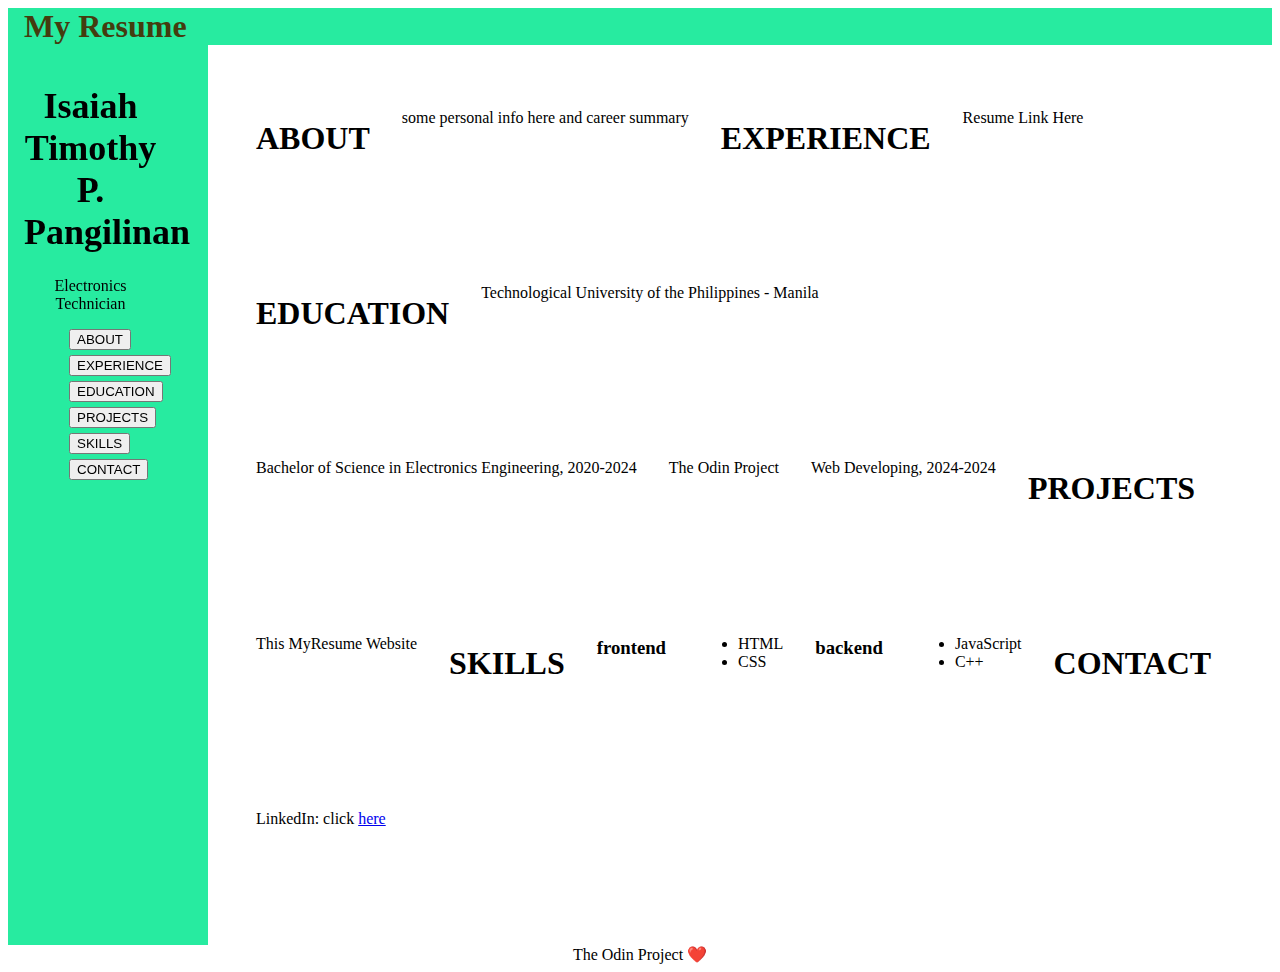
==== index.html @ a1f8e15a "my not so good resume yet" ====
<!DOCTYPE html>
<html lang="en">
<head>
    <meta charset="UTF-8">
    <meta name="viewport" content="width=device-width, initial-scale=1.0">
    <meta http-equiv="X-UA-Compatible" content="IE=edge">
    <link rel="stylesheet" href="styles.css">
    <title>My Resume</title>
</head>
<body>

   

<div class="topbar">
    My Resume
</div>
<div class="topbardummy"></div>


<div class="body">

<div class="leftsidebar">
    <h1 class="tophead">Isaiah Timothy P. Pangilinan</h1>
    <p id="role">Electronics Technician</p>
    <ul>
        <button class="topbuttons">ABOUT</button>
        <button class="topbuttons">EXPERIENCE</button>
        <button class="topbuttons">EDUCATION</button>
        <button class="topbuttons">PROJECTS</button>
        <button class="topbuttons">SKILLS</button>
        <button class="topbuttons">CONTACT</button>
    </ul>
</div>
<div class="leftsidebardummy"></div>

<div class="container">
    <h2 class="mainheads">ABOUT</h2>
        <p>some personal info here and career summary</p>


    <h2 class="mainheads">EXPERIENCE</h2>
        <p> Resume Link Here</p>


    <h2 class="mainheads">EDUCATION</h2>
        <p>Technological University of the Philippines - Manila</p>
        <p>Bachelor of Science in Electronics Engineering, 2020-2024</p>
        <p>The Odin Project</p>
        <p>Web Developing, 2024-2024</p>


    <h2 class="mainheads">PROJECTS</h2>
        <p> This MyResume Website</p>


    <h2 class="mainheads">SKILLS</h2>
        <h3>frontend</h3>
        <ul>
            <li>HTML</li>
            <li>CSS</li>
        </ul>
        <h3>backend</h3>
        <ul>
            <li>JavaScript</li>
            <li>C++</li>
        </ul>

    <h2 class="mainheads">CONTACT</h2>
        <p>LinkedIn: click <a href="here.html">here</a> </p>

</div>

</div>

<div class="footer">
    The Odin Project ❤️
  </div>


</body>
</html>
---- styles.css ----
body{
    display: flex;
    flex-direction: column;
}

.topbar{
    background: rgb(39, 235, 160);
    color: rgb(68, 60, 15);
    display: flex;
    align-items: center;
    padding: 0 16px;
    font-size: 32px;
    font-weight: 900;

}
.topbardummy{
    background: rgb(39, 235, 160);
    color: rgb(68, 60, 15);
    display: flex;
    align-items: center;
    padding: 0 16px;
    font-size: 32px;
    font-weight: 900;

}


.body{
    margin: 0;
    min-height: 100vh;
    flex: 1;
    display: flex;
}


.leftsidebar{
    background: rgb(39, 235, 160);
    width: 165px;
    flex-shrink: 0;
    padding: 16px;
    left: 1;
    top: 1;
    box-sizing: border-box;
    position: fixed;
}
.leftsidebardummy{
    background: rgb(39, 235, 160);
    width: 200px;
    flex-shrink: 0;
    padding: 16px;
    box-sizing: border-box;
    
}

.container{
    padding: 48px;
    display: flex;
    flex-wrap: wrap;
    gap: 32px;
}
  

.topbuttons{
    display: block;
    margin: 5px;
}

div .tophead{
    font-size: 36px;
    text-align: center;
    
}
#role{
    text-align: center;
  
}

div .mainheads{
    font-weight: bold;
    font-size: 32px;
    text-align: center;

}
.footer {
    display: flex;
    align-items: center;
    justify-content: center;
  }
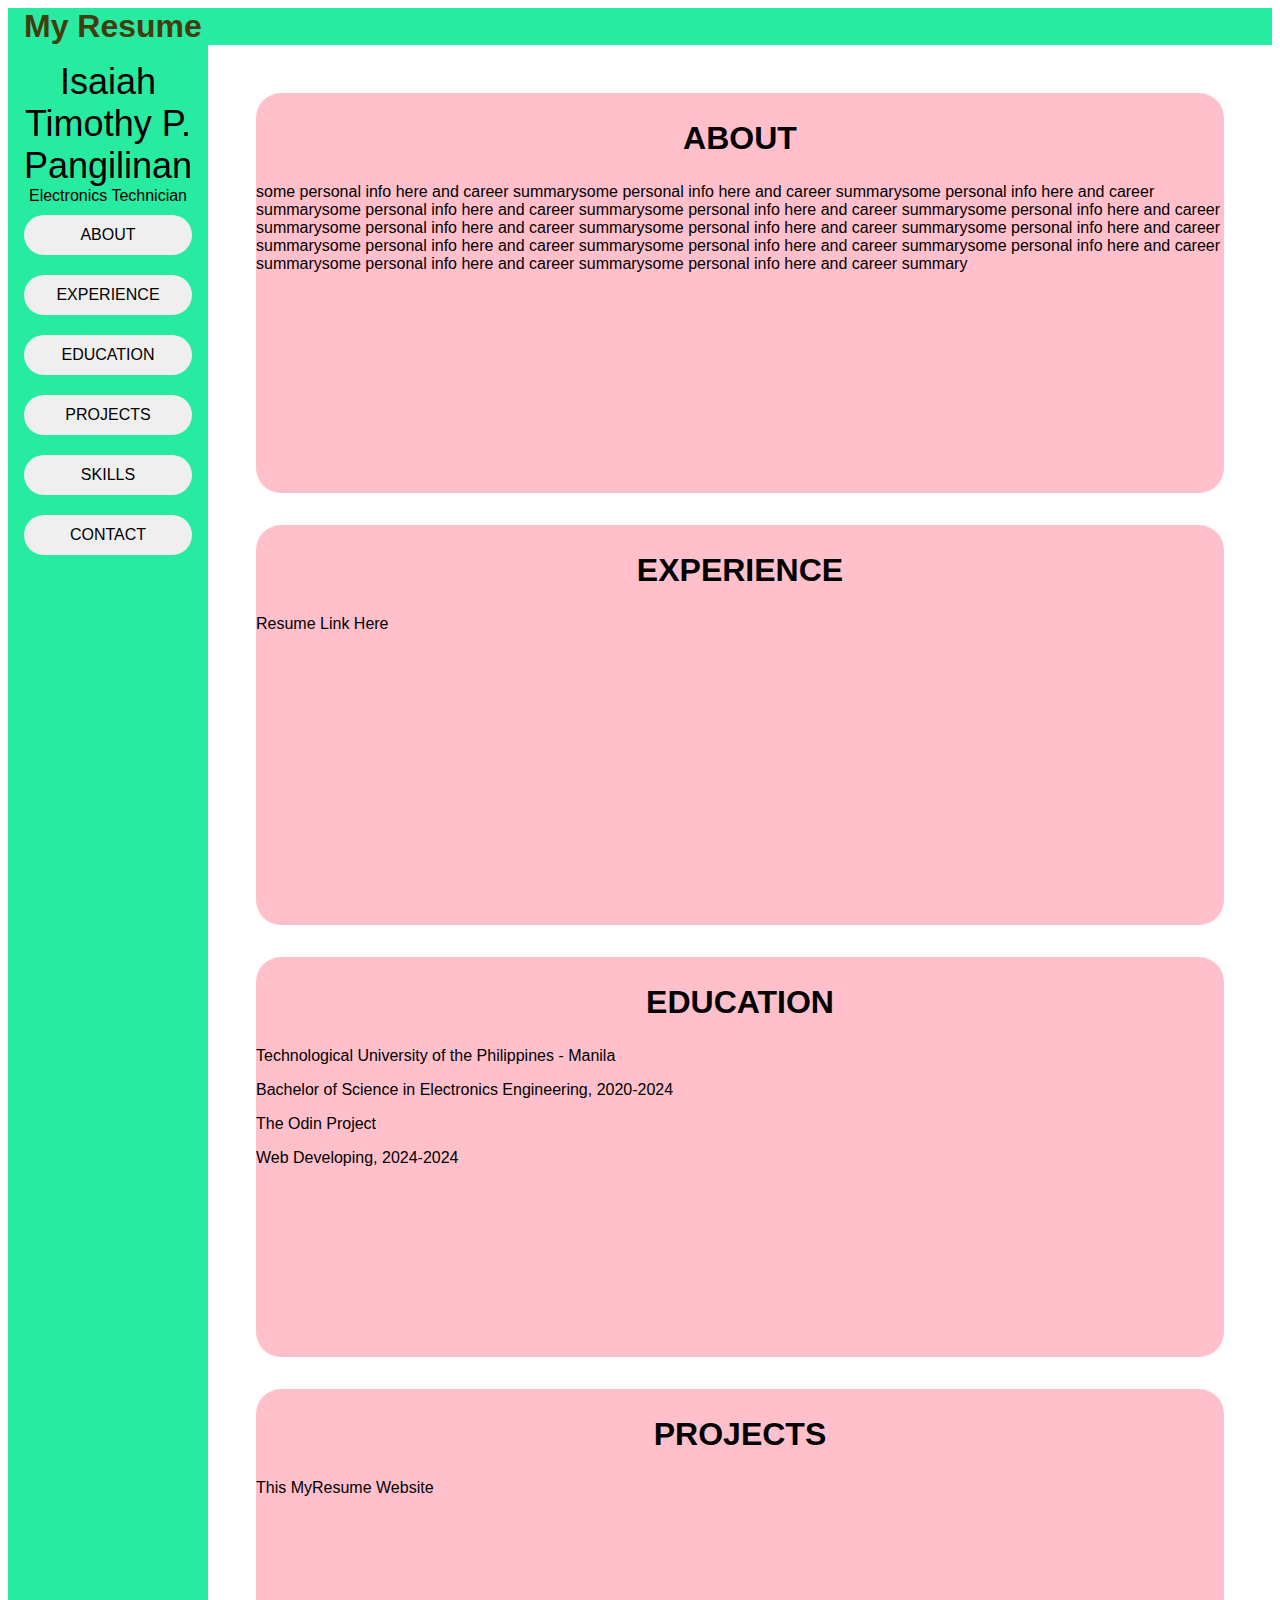
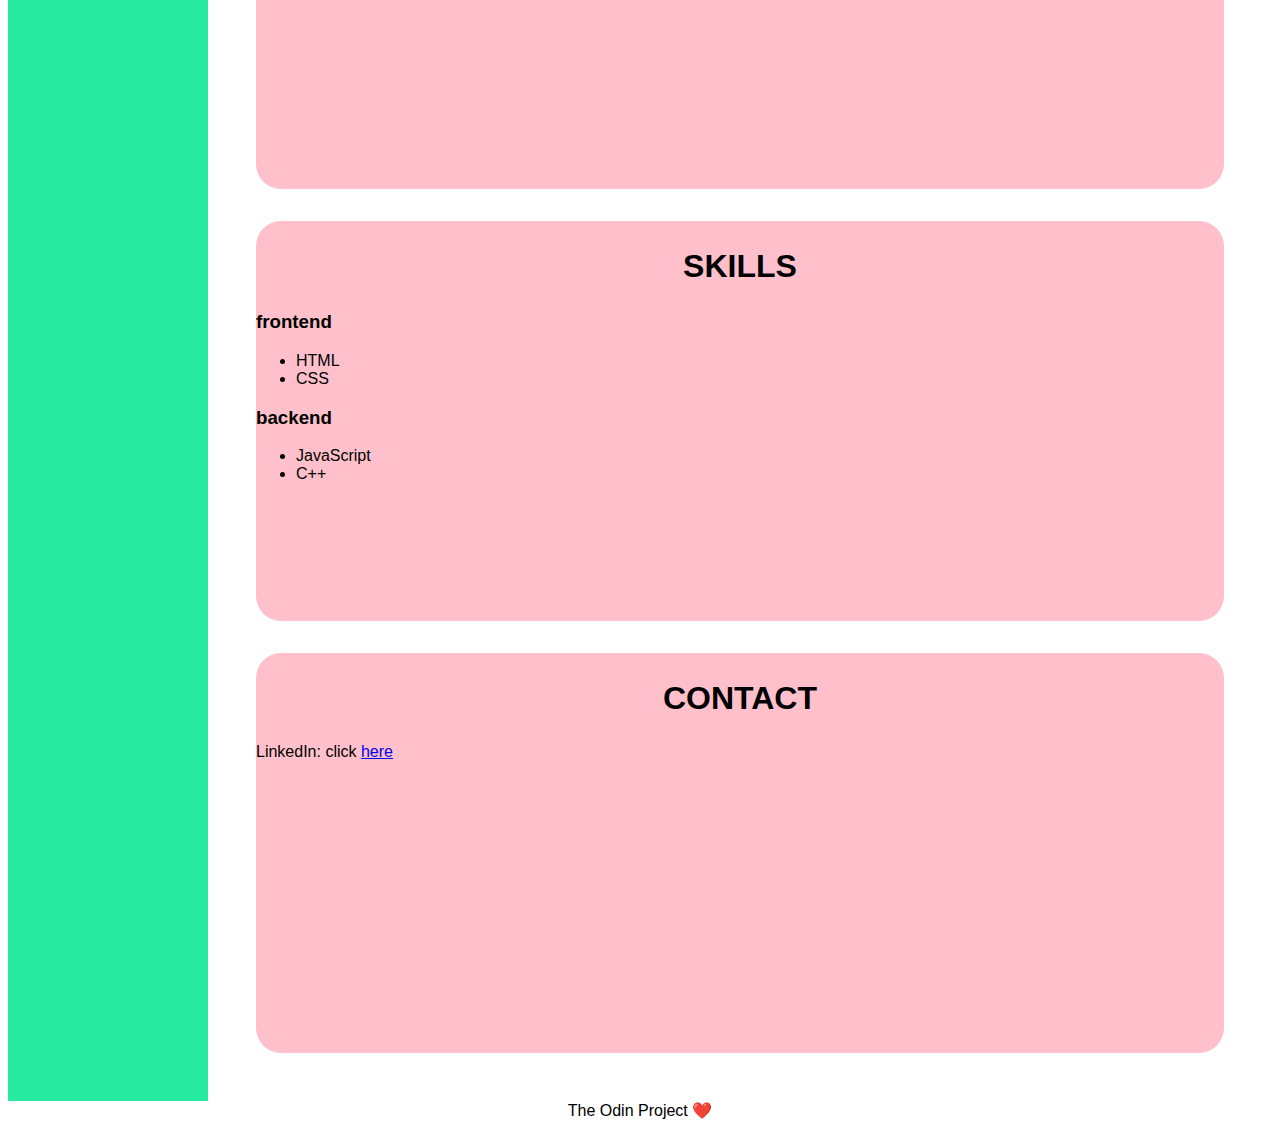
==== commit bcc08552: "autosizing and button animation" ====
--- a/index.html
+++ b/index.html
@@ -20,40 +20,46 @@
 <div class="body">
 
 <div class="leftsidebar">
-    <h1 class="tophead">Isaiah Timothy P. Pangilinan</h1>
-    <p id="role">Electronics Technician</p>
-    <ul>
-        <button class="topbuttons">ABOUT</button>
-        <button class="topbuttons">EXPERIENCE</button>
-        <button class="topbuttons">EDUCATION</button>
-        <button class="topbuttons">PROJECTS</button>
-        <button class="topbuttons">SKILLS</button>
-        <button class="topbuttons">CONTACT</button>
-    </ul>
+    <div class="myname">Isaiah Timothy P. Pangilinan</div>
+    <div id="role">Electronics Technician</div>
+    <div class="buttons">
+        <button class="sidebuttons">ABOUT</button>
+        <button class="sidebuttons">EXPERIENCE</button>
+        <button class="sidebuttons">EDUCATION</button>
+        <button class="sidebuttons">PROJECTS</button>
+        <button class="sidebuttons">SKILLS</button>
+        <button class="sidebuttons">CONTACT</button>
+    </div>
 </div>
-<div class="leftsidebardummy"></div>
+
 
 <div class="container">
-    <h2 class="mainheads">ABOUT</h2>
-        <p>some personal info here and career summary</p>
+    <div class="about"> 
+        <h2 class="mainheads">ABOUT</h2>
+        <p>some personal info here and career summarysome personal info here and career summarysome personal info here and career summarysome personal info here and career summarysome personal info here and career summarysome personal info here and career summarysome personal info here and career summarysome personal info here and career summarysome personal info here and career summarysome personal info here and career summarysome personal info here and career summarysome personal info here and career summarysome personal info here and career summarysome personal info here and career summary
+        </p>
+    </div>
 
+    <div class="experience">
+        <h2 class="mainheads">EXPERIENCE</h2>
+        <p> Resume Link Here</p>
+    </div>   
 
-    <h2 class="mainheads">EXPERIENCE</h2>
-        <p> Resume Link Here</p>
-
-
-    <h2 class="mainheads">EDUCATION</h2>
+    <div class="education">
+        <h2 class="mainheads">EDUCATION</h2>
         <p>Technological University of the Philippines - Manila</p>
         <p>Bachelor of Science in Electronics Engineering, 2020-2024</p>
         <p>The Odin Project</p>
         <p>Web Developing, 2024-2024</p>
+    </div>
 
+    <div class="projects">
+        <h2 class="mainheads">PROJECTS</h2>
+        <p> This MyResume Website</p>
+    </div>
 
-    <h2 class="mainheads">PROJECTS</h2>
-        <p> This MyResume Website</p>
-
-
-    <h2 class="mainheads">SKILLS</h2>
+    <div class="skills">
+        <h2 class="mainheads">SKILLS</h2>
         <h3>frontend</h3>
         <ul>
             <li>HTML</li>
@@ -64,9 +70,12 @@
             <li>JavaScript</li>
             <li>C++</li>
         </ul>
+    </div>
 
-    <h2 class="mainheads">CONTACT</h2>
+    <div class="contact">
+        <h2 class="mainheads">CONTACT</h2>
         <p>LinkedIn: click <a href="here.html">here</a> </p>
+    </div>
 
 </div>
 
--- a/styles.css
+++ b/styles.css
@@ -1,5 +1,6 @@
 
 body{
+    font-family: sans-serif;
     display: flex;
     flex-direction: column;
 }
@@ -36,15 +37,16 @@
 
 .leftsidebar{
     background: rgb(39, 235, 160);
-    width: 165px;
+    max-width: 200px;
+    width: auto;
     flex-shrink: 0;
     padding: 16px;
     left: 1;
     top: 1;
     box-sizing: border-box;
-    position: fixed;
+
 }
-.leftsidebardummy{
+/*.leftsidebardummy{
     background: rgb(39, 235, 160);
     width: 200px;
     flex-shrink: 0;
@@ -52,36 +54,86 @@
     box-sizing: border-box;
     
 }
+    */
+.myname{
+    font-size: 36px;
+    text-align: center;
+}
+#role{
+    text-align: center;
+}
+.buttons{
+    align-items: center;
+
+}
+.sidebuttons{
+    width: 80px;
+    height: 40px;
+    text-align: center;
+    font-size: 16px;
+    width: 100%;
+    margin-top: 10px;
+    margin-bottom: 10px;
+    border-radius: 25px;
+    border: none;
+    transition: transform .1s ease-in-out;
+    
+}
+.sidebuttons:hover{
+    transform: scale(1.15);
+}
+
 
 .container{
     padding: 48px;
     display: flex;
     flex-wrap: wrap;
+    flex-direction: row-reverse;
     gap: 32px;
+    max-width: 100%;
 }
-  
-
-.topbuttons{
-    display: block;
-    margin: 5px;
+.about, .experience, .education,
+.projects, .skills,.contact{
+    border-radius: 25px;
+    border-width: 3px;
+    border-color: rgb(23, 87, 143);
+    min-height: 400px;
+    height: auto;
+    width: 100%;
+    font-size: 2vw 2vh;
+    
+}
+.text{
+    height: auto;
 }
 
-div .tophead{
-    font-size: 36px;
-    text-align: center;
-    
+.about{
+    background-color: pink;
 }
-#role{
-    text-align: center;
-  
+.experience{
+    background-color: pink;
+}
+.education{
+    background-color: pink;
+}
+.projects{
+    background-color: pink;
+}
+.skills{
+    background-color: pink;
+}
+.contact{
+    background-color: pink;
 }
 
-div .mainheads{
+
+.mainheads{
     font-weight: bold;
     font-size: 32px;
     text-align: center;
 
 }
+
 .footer {
     display: flex;
     align-items: center;
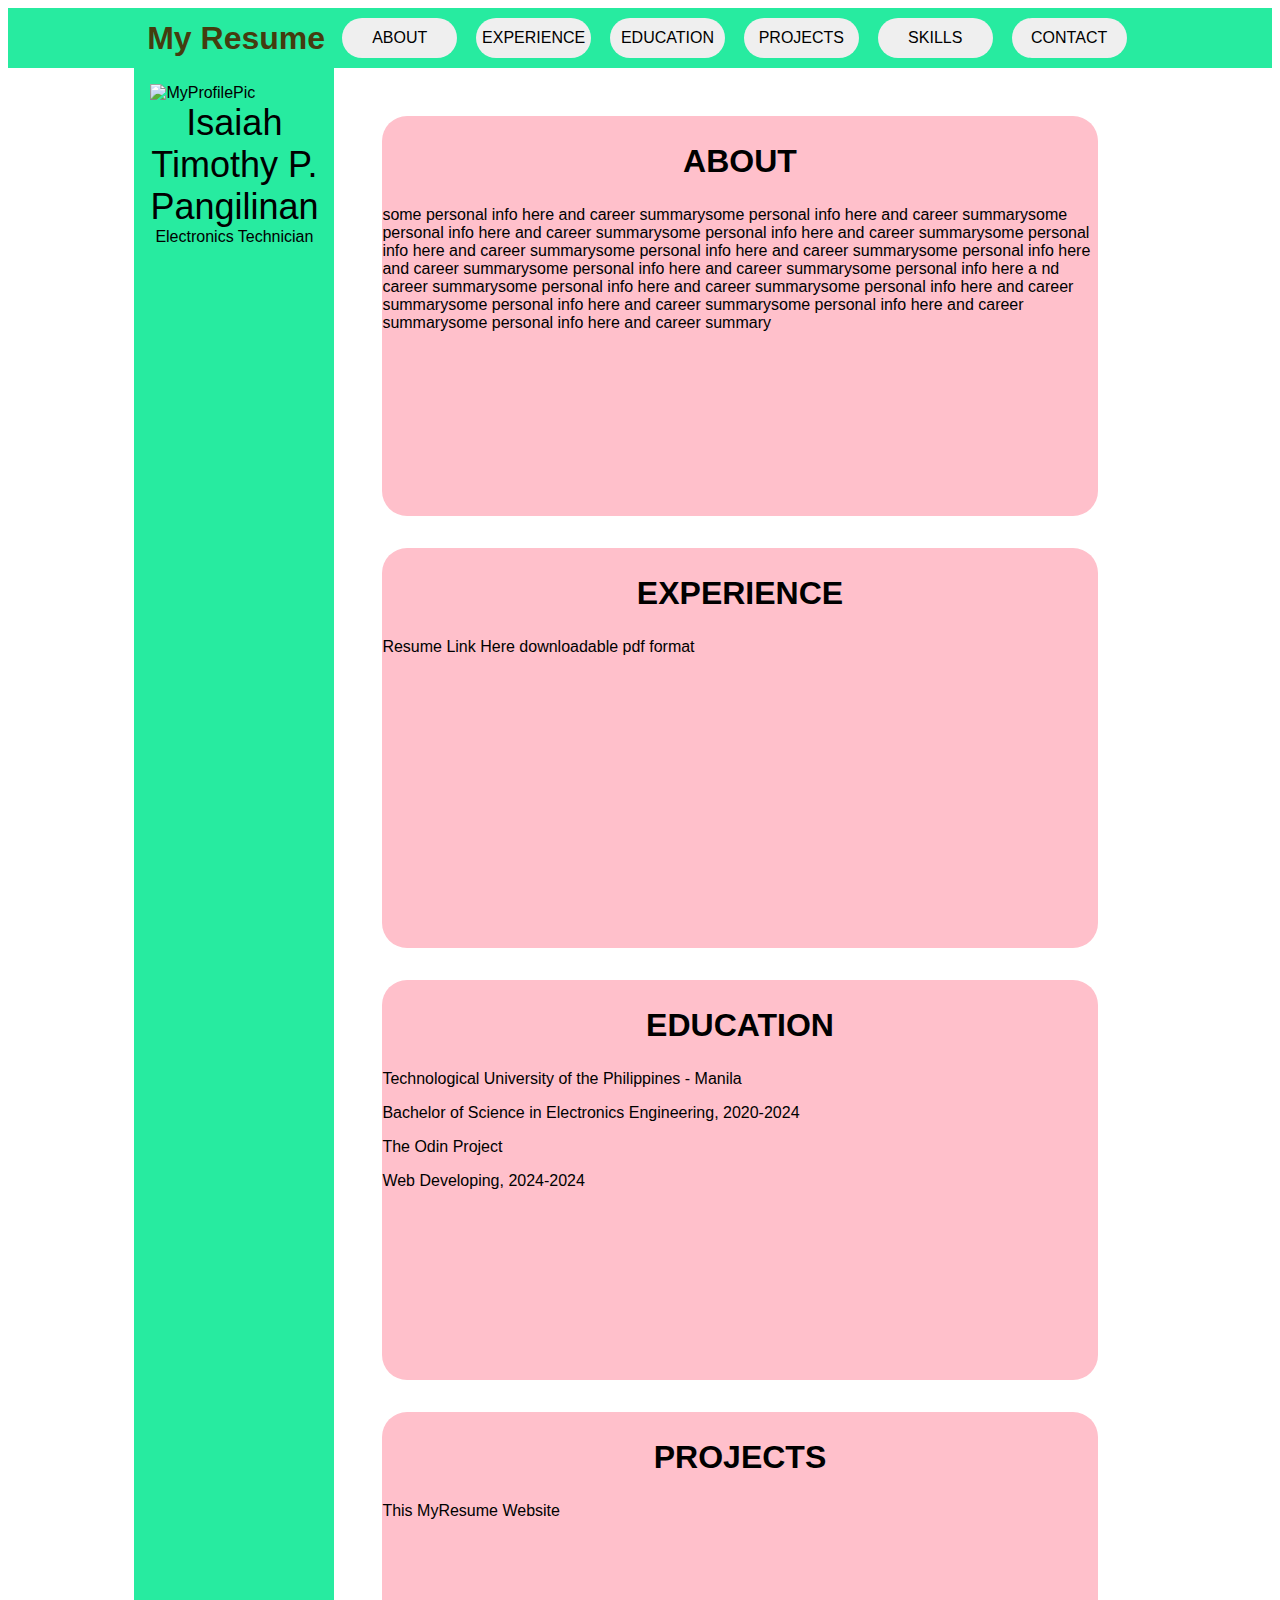
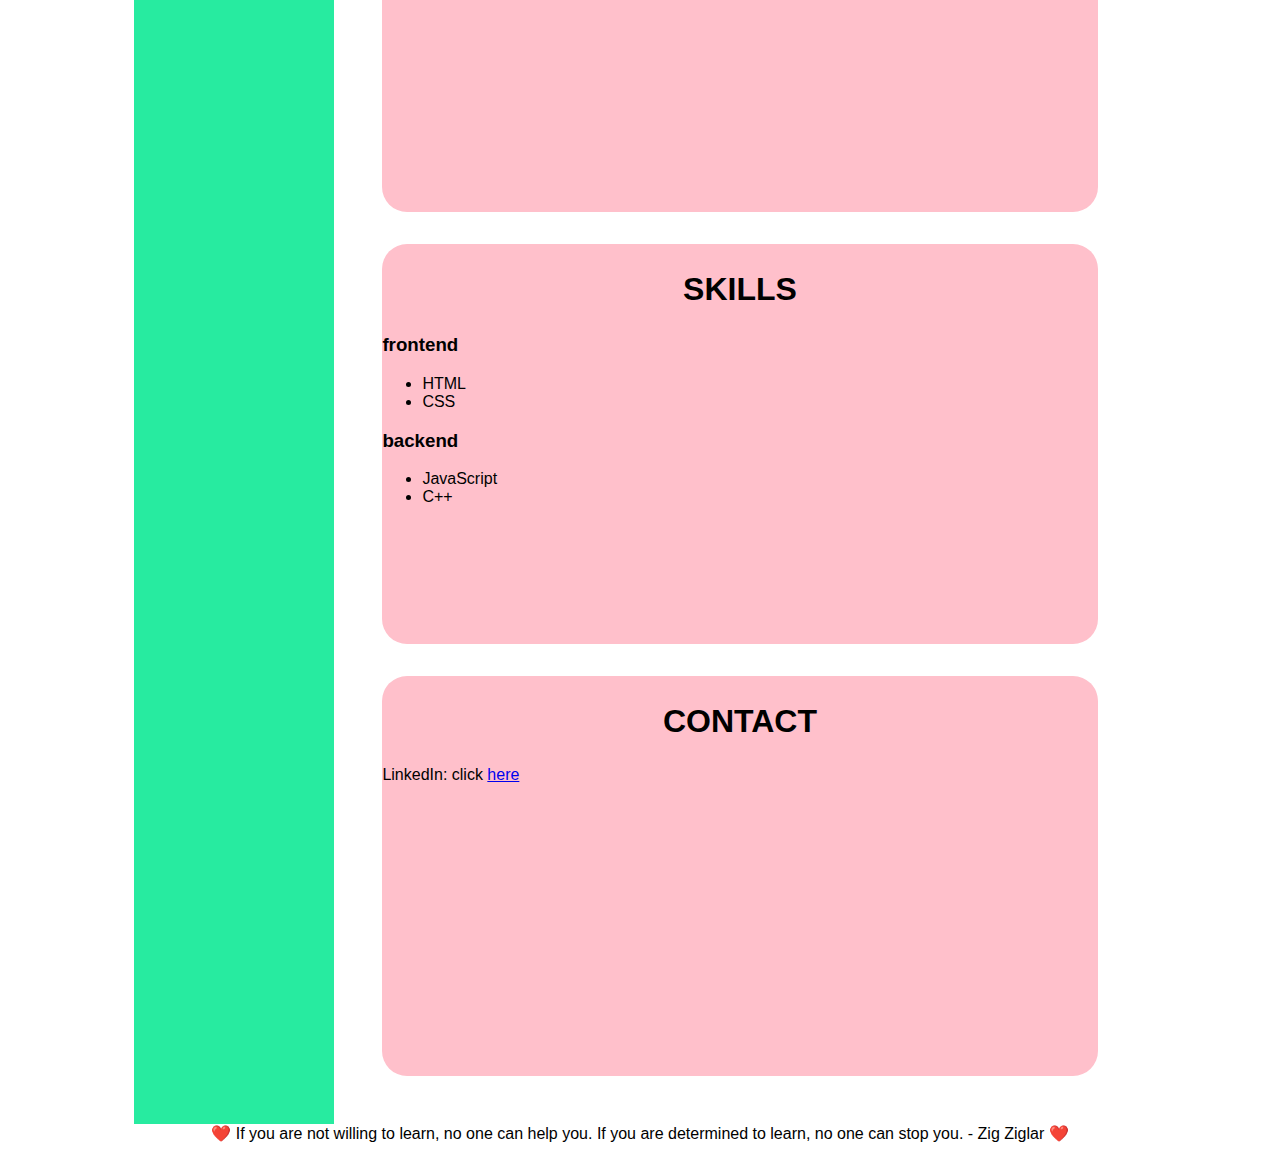
==== commit 2f126a60: "major changes sticky topbar button link" ====
--- a/index.html
+++ b/index.html
@@ -12,41 +12,48 @@
    
 
 <div class="topbar">
-    My Resume
+    <div id="resume">My Resume</div>
+    <div class="buttons">
+        <a href="#about"><button class="topbuttons" >ABOUT</button></a>
+        <a href="#experience"><button class="topbuttons" >EXPERIENCE</button></a>
+        <a href="#education"><button class="topbuttons" >EDUCATION</button></a>
+        <a href="#projects"><button class="topbuttons" >PROJECTS</button></a>
+        <a href="#skills"><button class="topbuttons" >SKILLS</button></a>
+        <a href="#contact"><button class="topbuttons" >CONTACT</button></a>
+    </div>
 </div>
-<div class="topbardummy"></div>
 
 
 <div class="body">
 
 <div class="leftsidebar">
+    <img id="profilepic" src="../MyResume/images/ProfilePic.jpg" alt="MyProfilePic">
     <div class="myname">Isaiah Timothy P. Pangilinan</div>
     <div id="role">Electronics Technician</div>
-    <div class="buttons">
-        <button class="sidebuttons">ABOUT</button>
-        <button class="sidebuttons">EXPERIENCE</button>
-        <button class="sidebuttons">EDUCATION</button>
-        <button class="sidebuttons">PROJECTS</button>
-        <button class="sidebuttons">SKILLS</button>
-        <button class="sidebuttons">CONTACT</button>
-    </div>
 </div>
 
 
 <div class="container">
+
     <div class="about"> 
-        <h2 class="mainheads">ABOUT</h2>
-        <p>some personal info here and career summarysome personal info here and career summarysome personal info here and career summarysome personal info here and career summarysome personal info here and career summarysome personal info here and career summarysome personal info here and career summarysome personal info here and career summarysome personal info here and career summarysome personal info here and career summarysome personal info here and career summarysome personal info here and career summarysome personal info here and career summarysome personal info here and career summary
+        <h2 class="mainheads" id="about">ABOUT</h2>
+        <p>some personal info here and career summarysome personal info here and career 
+            summarysome personal info here and career summarysome personal info here and career 
+            summarysome personal info here and career summarysome personal info here and career summarysome 
+            personal info here and career summarysome personal info here and career summarysome personal info here a
+            nd career summarysome personal info here and career summarysome personal info here and career summarysome 
+            personal info here and career summarysome personal info here and career summarysome personal info here and
+             career summary
         </p>
     </div>
 
     <div class="experience">
-        <h2 class="mainheads">EXPERIENCE</h2>
-        <p> Resume Link Here</p>
+        <h2 class="mainheads" id="experience">EXPERIENCE</h2>
+        <p> Resume Link Here downloadable pdf format</p>
     </div>   
 
     <div class="education">
-        <h2 class="mainheads">EDUCATION</h2>
+        <h2 class="mainheads" id="education">EDUCATION</h2>
         <p>Technological University of the Philippines - Manila</p>
         <p>Bachelor of Science in Electronics Engineering, 2020-2024</p>
         <p>The Odin Project</p>
@@ -54,12 +61,12 @@
     </div>
 
     <div class="projects">
-        <h2 class="mainheads">PROJECTS</h2>
+        <h2 class="mainheads" id="projects">PROJECTS</h2>
         <p> This MyResume Website</p>
     </div>
 
     <div class="skills">
-        <h2 class="mainheads">SKILLS</h2>
+        <h2 class="mainheads" id="skills">SKILLS</h2>
         <h3>frontend</h3>
         <ul>
             <li>HTML</li>
@@ -73,8 +80,8 @@
     </div>
 
     <div class="contact">
-        <h2 class="mainheads">CONTACT</h2>
-        <p>LinkedIn: click <a href="here.html">here</a> </p>
+        <h2 class="mainheads" id="contact">CONTACT</h2>
+        <p>LinkedIn: click <a href="https://ph.linkedin.com/in/isaiah-timothy-pangilinan-b590b2259?trk=people_directory" target="_blank" rel="noopener noreferrer">here</a> </p>
     </div>
 
 </div>
@@ -82,7 +89,8 @@
 </div>
 
 <div class="footer">
-    The Odin Project ❤️
+    ❤️ If you are not willing to learn, no one can help you. 
+    If you are determined to learn, no one can stop you. - Zig Ziglar ❤️
   </div>
 
 
--- a/styles.css
+++ b/styles.css
@@ -1,3 +1,4 @@
+
 
 body{
     font-family: sans-serif;
@@ -13,17 +14,18 @@
     padding: 0 16px;
     font-size: 32px;
     font-weight: 900;
+    position: sticky;
+    top: 0;
+
+
 
 }
-.topbardummy{
-    background: rgb(39, 235, 160);
-    color: rgb(68, 60, 15);
-    display: flex;
-    align-items: center;
-    padding: 0 16px;
-    font-size: 32px;
-    font-weight: 900;
 
+#resume{
+    margin: 5px;
+    margin-left: 10%;
+    min-width: 180px;
+    
 }
 
 
@@ -32,6 +34,8 @@
     min-height: 100vh;
     flex: 1;
     display: flex;
+    margin-left: 10%;
+    margin-right: 10%;
 }
 
 
@@ -46,15 +50,12 @@
     box-sizing: border-box;
 
 }
-/*.leftsidebardummy{
-    background: rgb(39, 235, 160);
-    width: 200px;
-    flex-shrink: 0;
-    padding: 16px;
-    box-sizing: border-box;
-    
+
+#profilepic{
+    width: 100%;
+    height: auto;
+    float: center;
 }
-    */
 .myname{
     font-size: 36px;
     text-align: center;
@@ -62,35 +63,45 @@
 #role{
     text-align: center;
 }
+
+
+/*topbar button containter and button*/
 .buttons{
     align-items: center;
+    margin: 5px;
+    float: right;
+}
 
-}
-.sidebuttons{
-    width: 80px;
+.topbuttons{
+    width: 115px;
     height: 40px;
     text-align: center;
     font-size: 16px;
-    width: 100%;
-    margin-top: 10px;
-    margin-bottom: 10px;
     border-radius: 25px;
+    margin: 5px;
     border: none;
     transition: transform .1s ease-in-out;
-    
 }
-.sidebuttons:hover{
+
+.topbuttons:hover{
     transform: scale(1.15);
+    background-color: #ff0000;
 }
+
+
+
+/*topbar button containter and button*/
 
 
 .container{
     padding: 48px;
     display: flex;
     flex-wrap: wrap;
-    flex-direction: row-reverse;
+    flex-direction: row;
+    align-content: center;
     gap: 32px;
     max-width: 100%;
+
 }
 .about, .experience, .education,
 .projects, .skills,.contact{
@@ -100,7 +111,9 @@
     min-height: 400px;
     height: auto;
     width: 100%;
+    max-width: 1500px;
     font-size: 2vw 2vh;
+    margin: 0 auto;
     
 }
 .text{
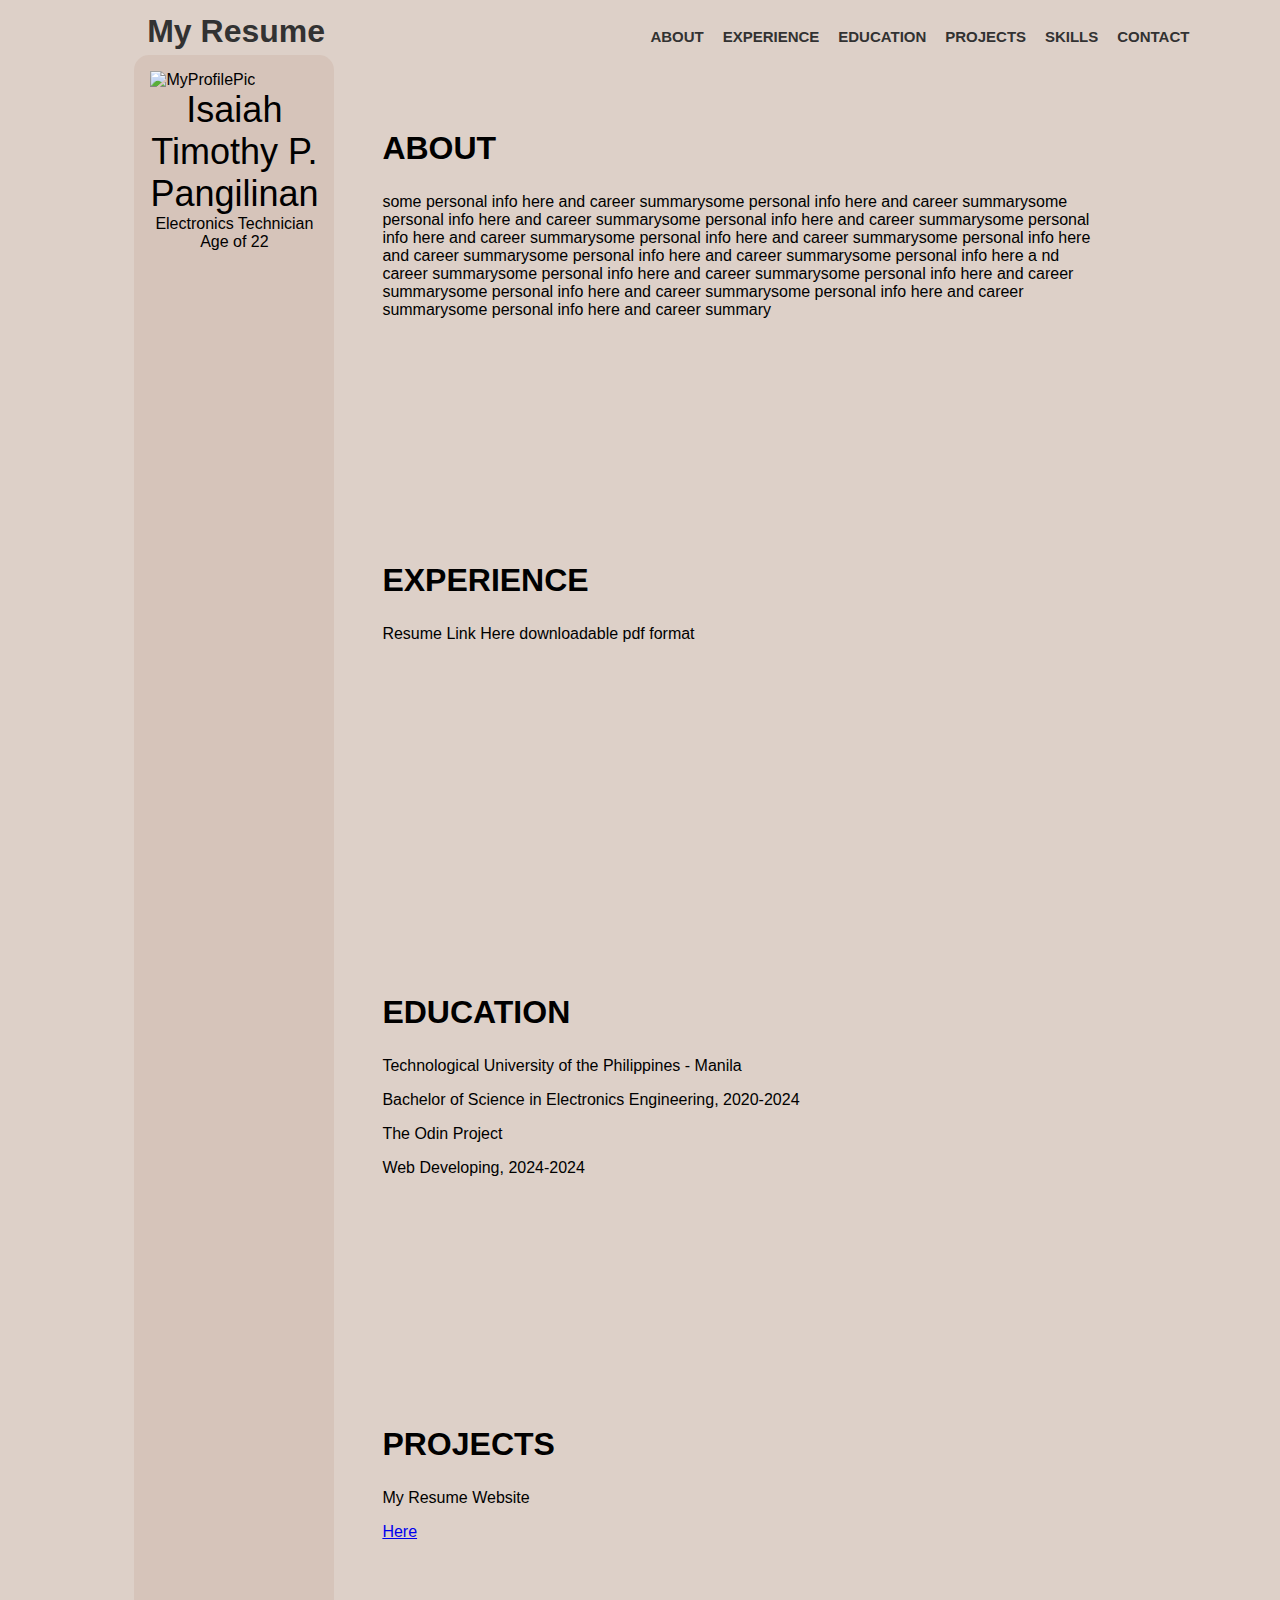
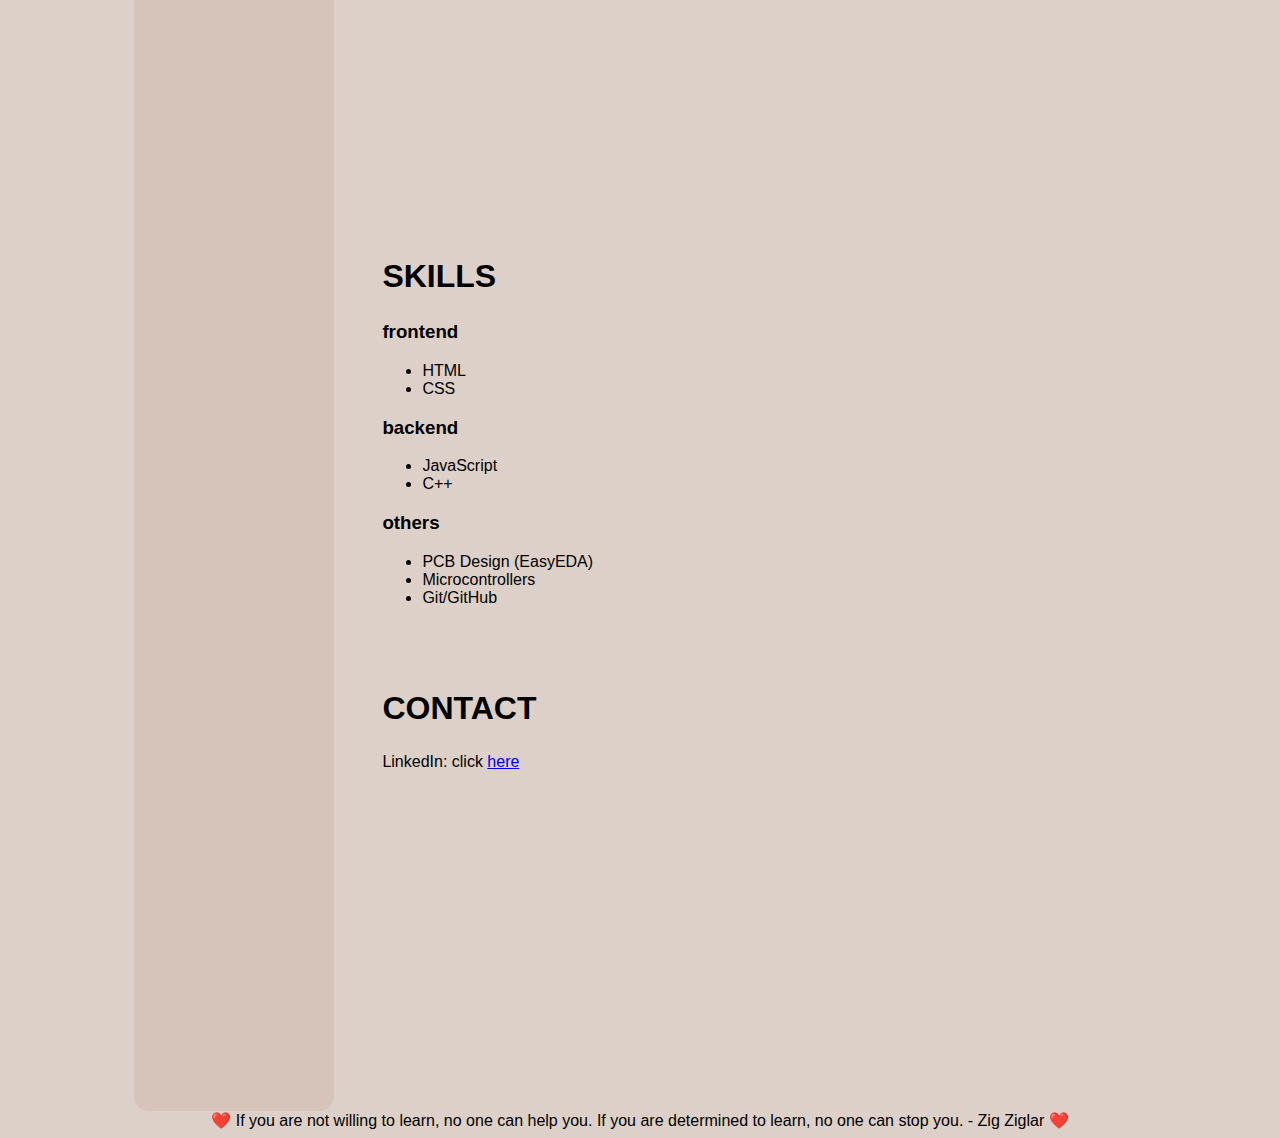
==== commit 40f9719c: "some edits done" ====
--- a/index.html
+++ b/index.html
@@ -5,21 +5,37 @@
     <meta name="viewport" content="width=device-width, initial-scale=1.0">
     <meta http-equiv="X-UA-Compatible" content="IE=edge">
     <link rel="stylesheet" href="styles.css">
+    <script src="javascript.js" defer>
+
+    </script>
     <title>My Resume</title>
 </head>
 <body>
 
-   
 
 <div class="topbar">
     <div id="resume">My Resume</div>
-    <div class="buttons">
-        <a href="#about"><button class="topbuttons" >ABOUT</button></a>
-        <a href="#experience"><button class="topbuttons" >EXPERIENCE</button></a>
-        <a href="#education"><button class="topbuttons" >EDUCATION</button></a>
-        <a href="#projects"><button class="topbuttons" >PROJECTS</button></a>
-        <a href="#skills"><button class="topbuttons" >SKILLS</button></a>
-        <a href="#contact"><button class="topbuttons" >CONTACT</button></a>
+    <div id="buttoncontainer">
+        <a class="buttons" href="#about">ABOUT</a>
+        <a class="buttons" href="#experience">EXPERIENCE</a>
+        <a class="buttons" href="#education">EDUCATION</a>
+        <a class="buttons" href="#projects">PROJECTS</a>
+        <a class="buttons" href="#skills">SKILLS</a>
+        <a class="buttons" href="#contact">CONTACT</a>
+    </div>
+    <div id="dropmenu">
+        <a id="dropbutton">MENU
+            <i class="fa fa-caret-down"></i>
+        </a>
+        <div id="dropcontent">
+            <a class="dropbuttons" href="#about">ABOUT</a>
+            <a class="dropbuttons" href="#experience">EXPERIENCE</a>
+            <a class="dropbuttons" href="#education">EDUCATION</a>
+            <a class="dropbuttons" href="#projects">PROJECTS</a>
+            <a class="dropbuttons" href="#skills">SKILLS</a>
+            <a class="dropbuttons" href="#contact">CONTACT</a>
+        </div>
+
     </div>
 </div>
 
@@ -28,8 +44,9 @@
 
 <div class="leftsidebar">
     <img id="profilepic" src="../MyResume/images/ProfilePic.jpg" alt="MyProfilePic">
-    <div class="myname">Isaiah Timothy P. Pangilinan</div>
+    <div id="myname">Isaiah Timothy P. Pangilinan</div>
     <div id="role">Electronics Technician</div>
+    <div id="age">Age of 22</div>
 </div>
 
 
@@ -37,14 +54,14 @@
 
     <div class="about"> 
         <h2 class="mainheads" id="about">ABOUT</h2>
-        <p>some personal info here and career summarysome personal info here and career 
+        <div>some personal info here and career summarysome personal info here and career 
             summarysome personal info here and career summarysome personal info here and career 
             summarysome personal info here and career summarysome personal info here and career summarysome 
             personal info here and career summarysome personal info here and career summarysome personal info here a
             nd career summarysome personal info here and career summarysome personal info here and career summarysome 
             personal info here and career summarysome personal info here and career summarysome personal info here and
              career summary
-        </p>
+        </div>
     </div>
 
     <div class="experience">
@@ -62,7 +79,8 @@
 
     <div class="projects">
         <h2 class="mainheads" id="projects">PROJECTS</h2>
-        <p> This MyResume Website</p>
+        <p>My Resume Website</p>
+        <a href="https://github.com/TimDevStory/MyResume.git" target="_blank" rel="noopener noreferrer">Here</a>
     </div>
 
     <div class="skills">
@@ -77,6 +95,13 @@
             <li>JavaScript</li>
             <li>C++</li>
         </ul>
+        <h3>others</h3>
+        <ul>
+            <li>PCB Design (EasyEDA)</li>
+            <li>Microcontrollers</li>
+            <li>Git/GitHub</li>
+        </ul>
+
     </div>
 
     <div class="contact">
--- a/styles.css
+++ b/styles.css
@@ -4,22 +4,96 @@
     font-family: sans-serif;
     display: flex;
     flex-direction: column;
+    background-color: #DDD0C8;
 }
 
-.topbar{
-    background: rgb(39, 235, 160);
-    color: rgb(68, 60, 15);
+.topbar {
+    background: #DDD0C8;
+    color: #323232;
     display: flex;
     align-items: center;
     padding: 0 16px;
     font-size: 32px;
     font-weight: 900;
     position: sticky;
+    justify-content: space-between;
     top: 0;
+}
+
+
+#buttoncontainer{
+    align-items: center;
+    margin-right: 5%;
+}
+.buttons{
+    color: #323232;
+    text-decoration: none;
+    font-size: 15px;
+    padding: 5px;
+    border-radius: 25px;
+ 
+}
+.buttons:hover{
+    background-color: #c2b4ab;
+    padding: 10px;
+ 
+}
+@media only screen and (max-width: 1080px) {
+    #buttoncontainer{
+        display: none;
+    }
+}
 
 
 
+#dropmenu{
+    float: left;
+    overflow: hidden;
+   
 }
+#dropbutton{
+    color: #323232;
+    text-decoration: none;
+    font-size: 15px;
+    padding: 5px;
+    border-radius: 25px;
+   
+}
+#dropcontent{
+    display: none;
+    position: absolute;
+    min-width: 160px;
+    box-shadow: 0px 8px 16px 0px rgba(0,0,0,0.2);
+    z-index: 1;
+   
+}
+#dropcontent a{
+    float: none;
+    color: #323232;
+    padding: 5px;
+    text-decoration: none;
+    font-size: 15px;
+    display: block;
+    text-align: left;
+    border-radius: 25px;
+}
+#dropcontent a:hover{
+    background-color: #c2b4ab;
+    border-radius: 25px;
+}
+#dropmenu:hover #dropcontent{
+    display: block;
+    border-radius: 25px;
+}
+@media only screen and (min-width: 1080px) {
+    #dropmenu{
+        display: none;
+    }
+  
+}
+
+
+
 
 #resume{
     margin: 5px;
@@ -40,7 +114,7 @@
 
 
 .leftsidebar{
-    background: rgb(39, 235, 160);
+    background: #d6c4ba;
     max-width: 200px;
     width: auto;
     flex-shrink: 0;
@@ -48,6 +122,7 @@
     left: 1;
     top: 1;
     box-sizing: border-box;
+    border-radius: 15px;
 
 }
 
@@ -56,41 +131,18 @@
     height: auto;
     float: center;
 }
-.myname{
+#myname{
     font-size: 36px;
     text-align: center;
 }
 #role{
     text-align: center;
 }
-
-
-/*topbar button containter and button*/
-.buttons{
-    align-items: center;
-    margin: 5px;
-    float: right;
-}
-
-.topbuttons{
-    width: 115px;
-    height: 40px;
+#age{
     text-align: center;
-    font-size: 16px;
-    border-radius: 25px;
-    margin: 5px;
-    border: none;
-    transition: transform .1s ease-in-out;
-}
-
-.topbuttons:hover{
-    transform: scale(1.15);
-    background-color: #ff0000;
 }
 
 
-
-/*topbar button containter and button*/
 
 
 .container{
@@ -120,30 +172,11 @@
     height: auto;
 }
 
-.about{
-    background-color: pink;
-}
-.experience{
-    background-color: pink;
-}
-.education{
-    background-color: pink;
-}
-.projects{
-    background-color: pink;
-}
-.skills{
-    background-color: pink;
-}
-.contact{
-    background-color: pink;
-}
-
 
 .mainheads{
     font-weight: bold;
     font-size: 32px;
-    text-align: center;
+    text-align: left;
 
 }
 
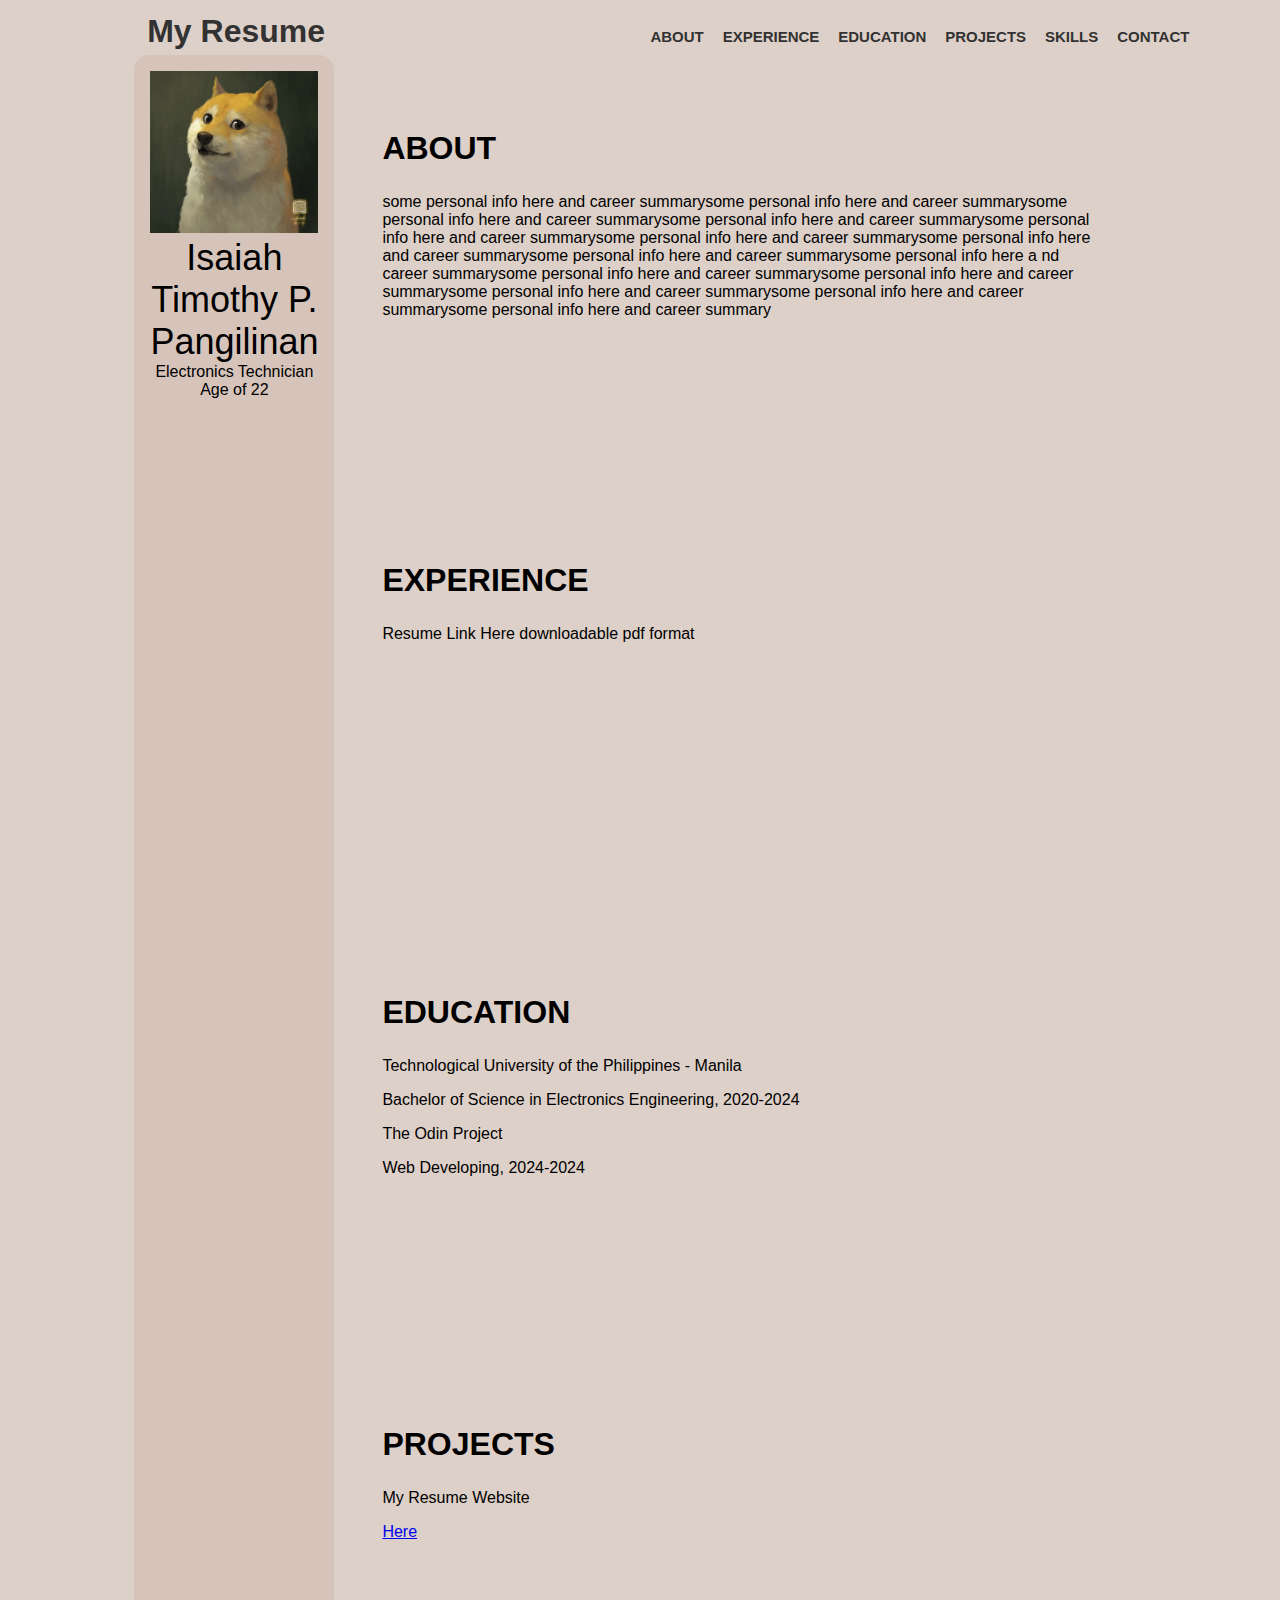
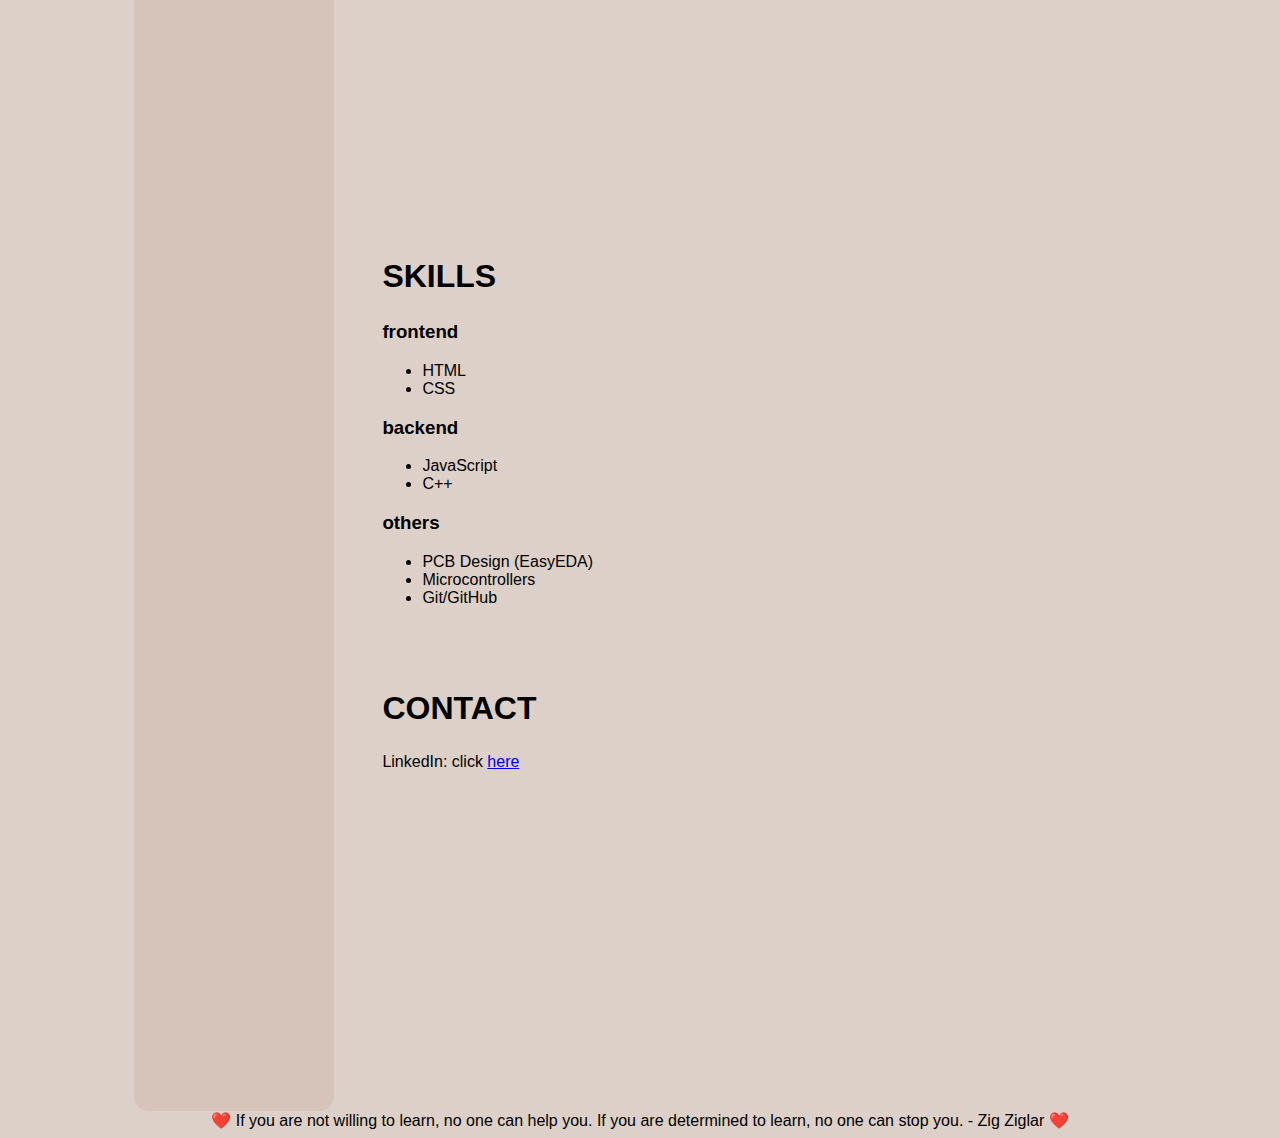
==== commit 8a1bd789: "latest ver" ====
--- a/index.html
+++ b/index.html
@@ -43,7 +43,7 @@
 <div class="body">
 
 <div class="leftsidebar">
-    <img id="profilepic" src="../MyResume/images/ProfilePic.jpg" alt="MyProfilePic">
+    <img id="profilepic" src="./images/ProfilePic.jpg" alt="MyProfilePic">
     <div id="myname">Isaiah Timothy P. Pangilinan</div>
     <div id="role">Electronics Technician</div>
     <div id="age">Age of 22</div>
